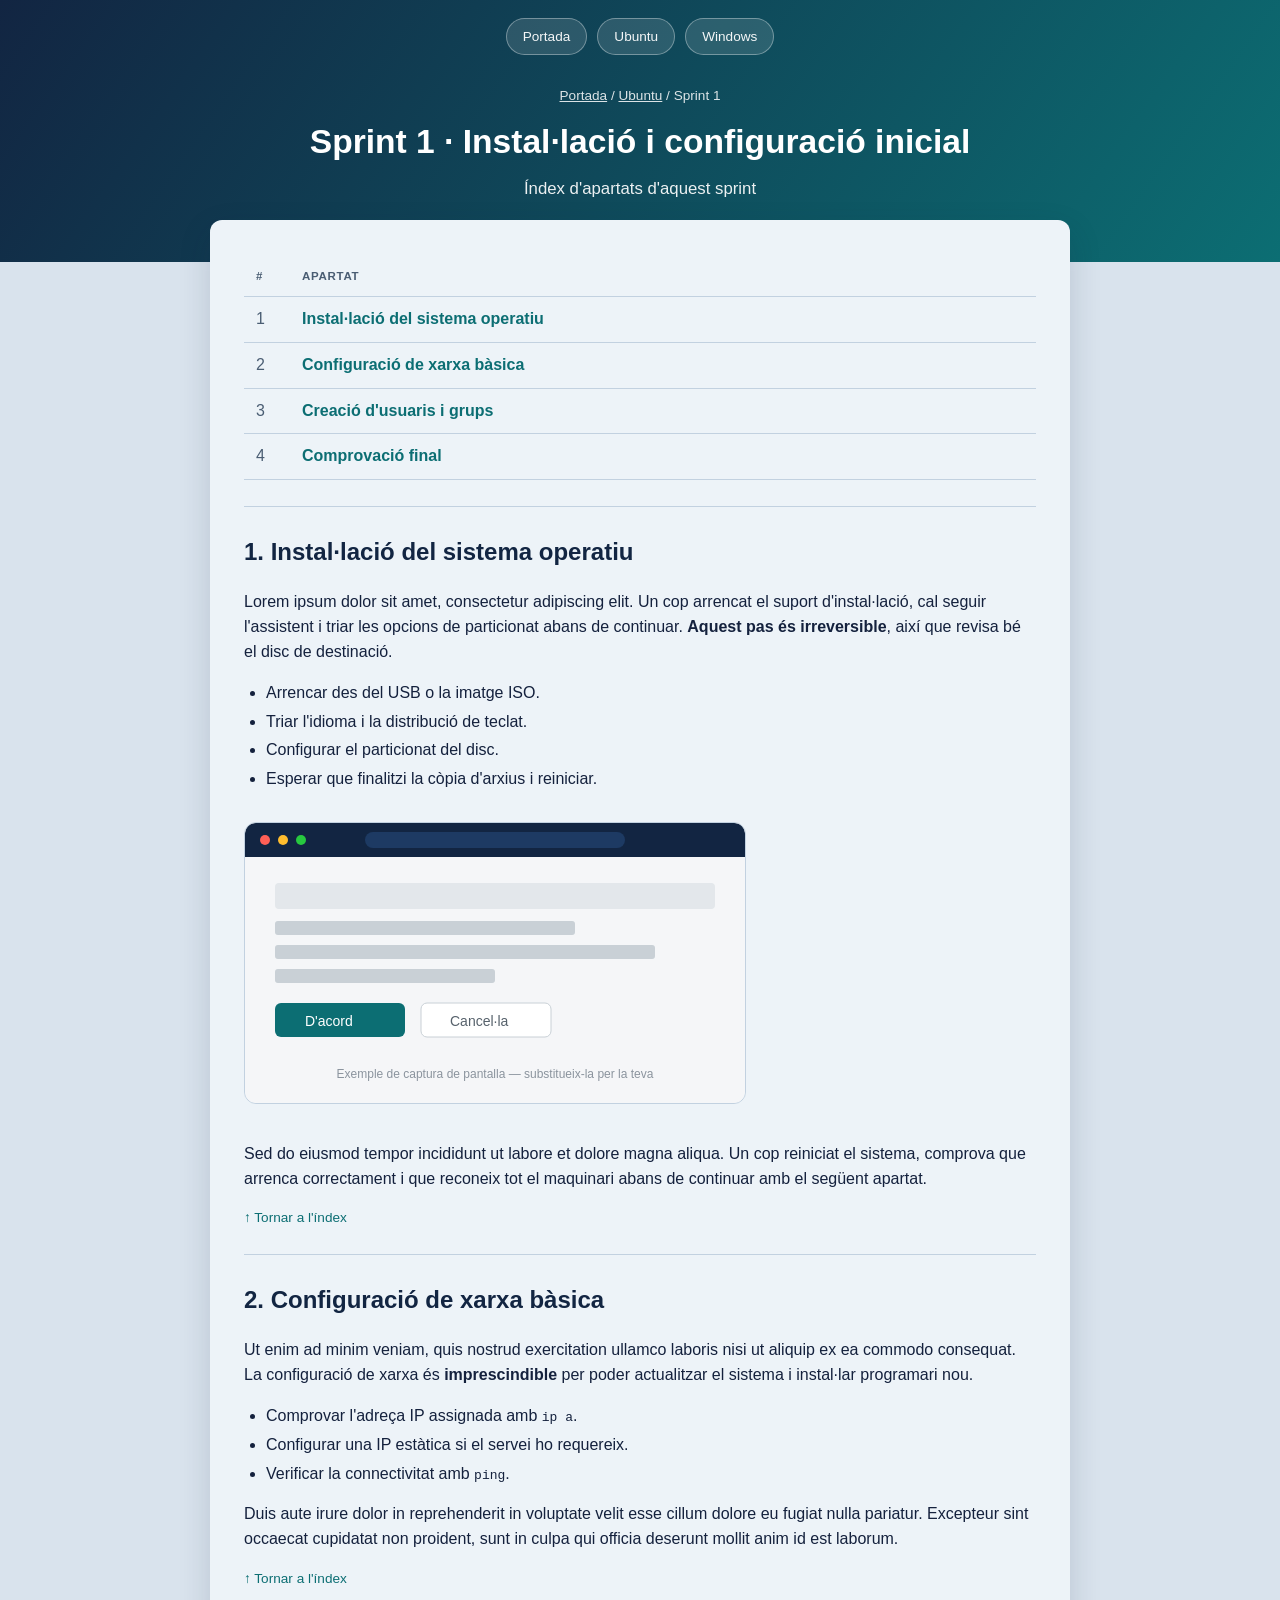
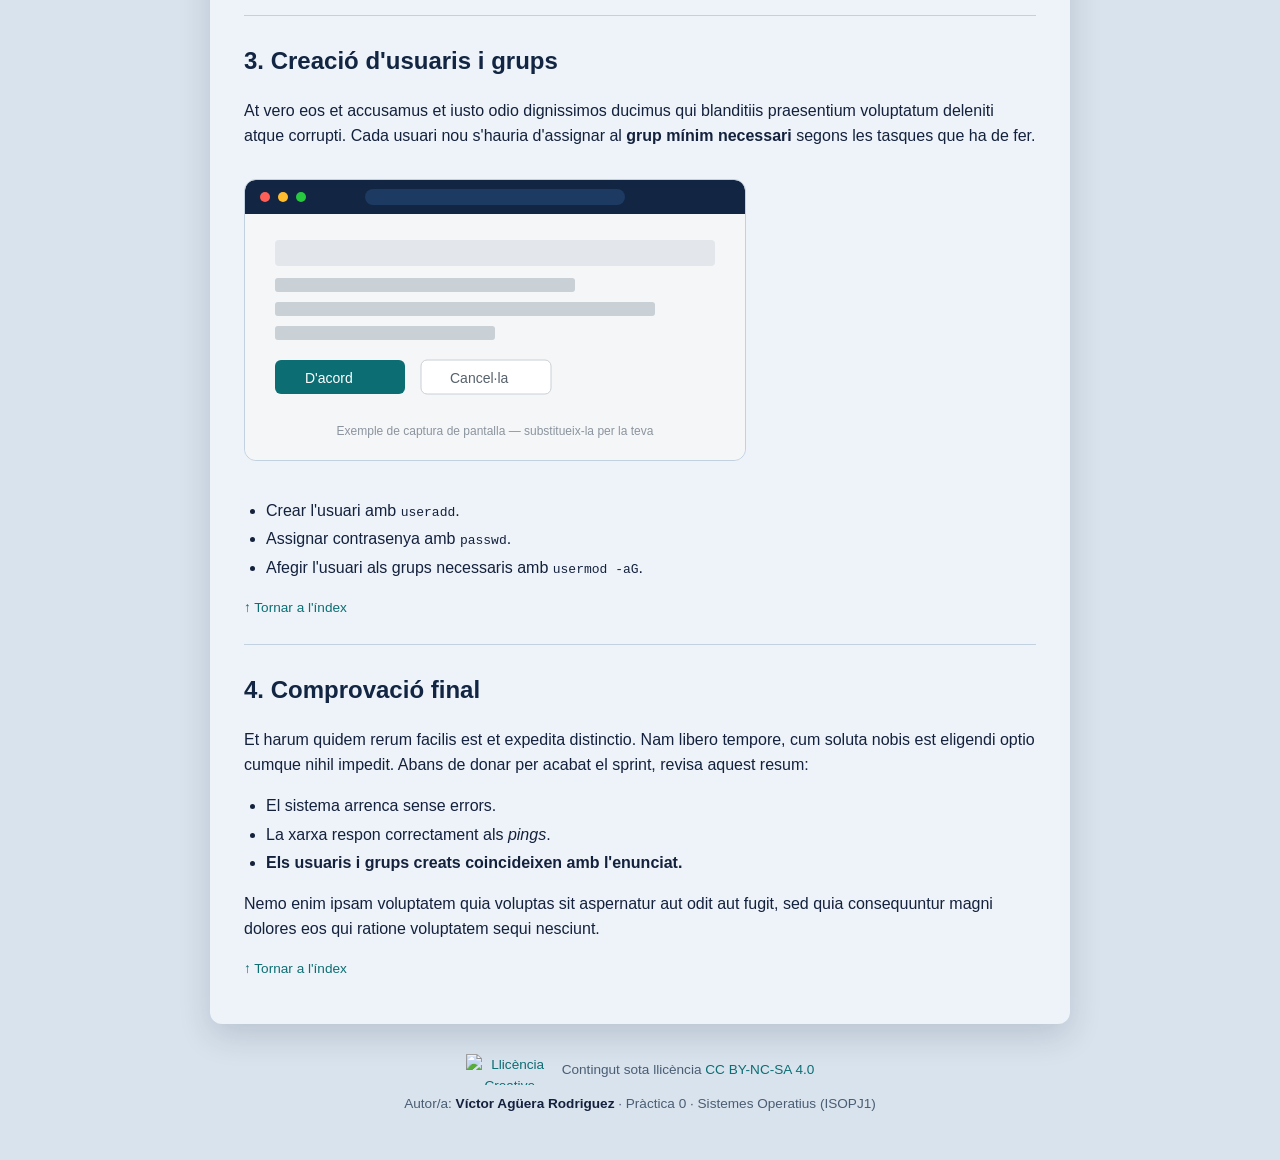
==== sprintu1/index.html @ b0a4b705 "cambio desde windows tecnicamente funcional" ====
<!DOCTYPE html>
<html lang="ca">
<head>
<meta charset="UTF-8">
<meta name="viewport" content="width=device-width, initial-scale=1.0">
<title>Sprint 1 · Instal·lació i configuració inicial (Ubuntu)</title>
<link rel="stylesheet" href="../css/estils.css">
</head>
<body>

<header class="hero">
  <nav class="hero-nav">
    <a href="../index.html">Portada</a>
    <a href="../ubuntu.html">Ubuntu</a>
    <a href="../windows.html">Windows</a>
  </nav>
  <div class="hero-titol">
    <p class="miguetes"><a href="../index.html">Portada</a> / <a href="../ubuntu.html">Ubuntu</a> / Sprint 1</p>
    <h1>Sprint 1 · Instal·lació i configuració inicial</h1>
    <p class="subtitol">Índex d'apartats d'aquest sprint</p>
  </div>
</header>

<main class="contenidor">
  <section class="panell">
    <a id="index-apartats"></a>
    <table class="taula-apartats">
      <thead>
        <tr><th>#</th><th>Apartat</th></tr>
      </thead>
      <tbody>
        <tr><td>1</td><td><a href="#apartat1">Instal·lació del sistema operatiu</a></td></tr>
        <tr><td>2</td><td><a href="#apartat2">Configuració de xarxa bàsica</a></td></tr>
        <tr><td>3</td><td><a href="#apartat3">Creació d'usuaris i grups</a></td></tr>
        <tr><td>4</td><td><a href="#apartat4">Comprovació final</a></td></tr>
      </tbody>
    </table>

    <article class="apartat" id="apartat1">
      <h2>1. Instal·lació del sistema operatiu</h2>
      <p>Lorem ipsum dolor sit amet, consectetur adipiscing elit. Un cop arrencat
         el suport d'instal·lació, cal seguir l'assistent i triar les opcions de
         particionat abans de continuar. <strong>Aquest pas és irreversible</strong>,
         així que revisa bé el disc de destinació.</p>
      <ul>
        <li>Arrencar des del USB o la imatge ISO.</li>
        <li>Triar l'idioma i la distribució de teclat.</li>
        <li>Configurar el particionat del disc.</li>
        <li>Esperar que finalitzi la còpia d'arxius i reiniciar.</li>
      </ul>
      <img src="../img/exemple.svg" alt="Exemple de captura de pantalla de l'assistent d'instal·lació">
      <p>Sed do eiusmod tempor incididunt ut labore et dolore magna aliqua.
         Un cop reiniciat el sistema, comprova que arrenca correctament i que
         reconeix tot el maquinari abans de continuar amb el següent apartat.</p>
      <p class="tornar-index"><a href="#index-apartats">↑ Tornar a l'índex</a></p>
    </article>
    <article class="apartat" id="apartat2">
      <h2>2. Configuració de xarxa bàsica</h2>
      <p>Ut enim ad minim veniam, quis nostrud exercitation ullamco laboris nisi
         ut aliquip ex ea commodo consequat. La configuració de xarxa és
         <strong>imprescindible</strong> per poder actualitzar el sistema i
         instal·lar programari nou.</p>
      <ul>
        <li>Comprovar l'adreça IP assignada amb <code>ip a</code>.</li>
        <li>Configurar una IP estàtica si el servei ho requereix.</li>
        <li>Verificar la connectivitat amb <code>ping</code>.</li>
      </ul>
      <p>Duis aute irure dolor in reprehenderit in voluptate velit esse cillum
         dolore eu fugiat nulla pariatur. Excepteur sint occaecat cupidatat non
         proident, sunt in culpa qui officia deserunt mollit anim id est laborum.</p>
      <p class="tornar-index"><a href="#index-apartats">↑ Tornar a l'índex</a></p>
    </article>
    <article class="apartat" id="apartat3">
      <h2>3. Creació d'usuaris i grups</h2>
      <p>At vero eos et accusamus et iusto odio dignissimos ducimus qui
         blanditiis praesentium voluptatum deleniti atque corrupti. Cada
         usuari nou s'hauria d'assignar al <strong>grup mínim necessari</strong>
         segons les tasques que ha de fer.</p>
      <img src="../img/exemple.svg" alt="Exemple de captura de pantalla de la gestió d'usuaris">
      <ul>
        <li>Crear l'usuari amb <code>useradd</code>.</li>
        <li>Assignar contrasenya amb <code>passwd</code>.</li>
        <li>Afegir l'usuari als grups necessaris amb <code>usermod -aG</code>.</li>
      </ul>
      <p class="tornar-index"><a href="#index-apartats">↑ Tornar a l'índex</a></p>
    </article>
    <article class="apartat" id="apartat4">
      <h2>4. Comprovació final</h2>
      <p>Et harum quidem rerum facilis est et expedita distinctio. Nam libero
         tempore, cum soluta nobis est eligendi optio cumque nihil impedit.
         Abans de donar per acabat el sprint, revisa aquest resum:</p>
      <ul>
        <li>El sistema arrenca sense errors.</li>
        <li>La xarxa respon correctament als <em>pings</em>.</li>
        <li><strong>Els usuaris i grups creats coincideixen amb l'enunciat.</strong></li>
      </ul>
      <p>Nemo enim ipsam voluptatem quia voluptas sit aspernatur aut odit aut
         fugit, sed quia consequuntur magni dolores eos qui ratione voluptatem
         sequi nesciunt.</p>
      <p class="tornar-index"><a href="#index-apartats">↑ Tornar a l'índex</a></p>
    </article>
  </section>
</main>

<footer class="peu">
  <p class="peu-llicencia">
    <a href="https://creativecommons.org/licenses/by-nc-sa/4.0/deed.ca" target="_blank" rel="license noopener">
      <img src="https://licensebuttons.net/l/by-nc-sa/4.0/88x31.png" alt="Llicència Creative Commons Reconeixement-NoComercial-CompartirIgual 4.0" width="88" height="31">
    </a>
    <span>Contingut sota llicència <a href="https://creativecommons.org/licenses/by-nc-sa/4.0/deed.ca" target="_blank" rel="license noopener">CC BY-NC-SA 4.0</a></span>
  </p>
  <p class="autoria">Autor/a: <strong>Víctor Agüera Rodriguez</strong> · Pràctica 0 · Sistemes Operatius (ISOPJ1)</p>
</footer>

</body>
</html>
---- css/estils.css ----
/* Full de estils comu per a tot el lloc.
   Enllaça-la sempre igual:
   <link rel="stylesheet" href="../css/estils.css">  (des d'una carpeta de sprint)
   <link rel="stylesheet" href="css/estils.css">      (des de l'arrel) */

:root {
  --mari: #122542;
  --teal: #0c6e73;
  --tinta: #14213d;
  --tinta-suau: #4a5d73;
  --fons: #d9e3ed;
  --blanc: #edf3f8;
  --vora: #c2d1e0;
  --radi: 12px;
}

* { box-sizing: border-box; }

body {
  margin: 0;
  font-family: "Segoe UI", Roboto, Arial, sans-serif;
  color: var(--tinta);
  background: var(--fons);
  line-height: 1.55;
}

a { color: var(--teal); text-decoration: none; }
a:hover { text-decoration: underline; }

.contenidor {
  max-width: 900px;
  margin: 0 auto;
  padding: 0 20px;
}

/* ---------- Capçalera / hero (present a totes les pàgines) ---------- */
.hero {
  background: linear-gradient(125deg, var(--mari) 0%, var(--teal) 100%);
  padding-bottom: 60px;
  color: #ffffff;
}

.hero-nav {
  display: flex;
  justify-content: center;
  gap: 10px;
  flex-wrap: wrap;
  padding: 18px 20px 0;
}

.hero-nav a {
  color: rgba(255, 255, 255, 0.95);
  background: rgba(255, 255, 255, 0.12);
  border: 1px solid rgba(255, 255, 255, 0.35);
  padding: 7px 16px;
  border-radius: 999px;
  font-size: 0.85rem;
  text-decoration: none;
}
.hero-nav a:hover { background: rgba(255, 255, 255, 0.24); text-decoration: none; }

.hero-titol {
  text-align: center;
  padding: 30px 20px 0;
}

.hero-titol .miguetes {
  font-size: 0.85rem;
  opacity: 0.85;
  margin: 0 0 10px;
}
.hero-titol .miguetes a { color: #fff; text-decoration: underline; }

.hero-titol h1 {
  margin: 0 0 8px;
  font-size: 2.1rem;
  color: #fff;
}

.hero-titol p.subtitol {
  margin: 0;
  opacity: 0.92;
  font-size: 1.05rem;
}

/* ---------- Panell blanc flotant que xafa el hero ---------- */
main { padding-bottom: 50px; }

.panell {
  background: var(--blanc);
  border-radius: var(--radi);
  box-shadow: 0 12px 32px rgba(18, 37, 66, 0.16);
  margin-top: -42px;
  padding: 32px 34px;
  position: relative;
  z-index: 1;
}

/* ---------- Portada ---------- */
.portada-hero { text-align: center; }
.portada-hero img.imatge-portada {
  max-width: 300px;
  width: 100%;
  height: auto;
  margin-bottom: 22px;
}

.fitxa-alumne {
  display: inline-block;
  background: var(--fons);
  border: 1px solid var(--vora);
  border-radius: var(--radi);
  padding: 14px 22px;
  margin: 20px 0;
  text-align: left;
}
.fitxa-alumne p { margin: 3px 0; }
.fitxa-alumne strong { color: var(--mari); }

.boto {
  display: inline-block;
  background: var(--teal);
  color: var(--blanc) !important;
  padding: 12px 26px;
  border-radius: var(--radi);
  font-weight: 600;
  text-decoration: none !important;
  margin-top: 8px;
}
.boto:hover { background: var(--mari); }

/* ---------- Graella de targetes (sprints / apartats) ---------- */
.rejilla-targetes {
  display: grid;
  grid-template-columns: repeat(auto-fit, minmax(220px, 1fr));
  gap: 16px;
  margin: 24px 0 6px;
}

.targeta {
  display: block;
  background: var(--fons);
  border: 1px solid var(--vora);
  border-radius: var(--radi);
  padding: 18px 20px;
  transition: box-shadow 0.15s, transform 0.15s;
}
.targeta:hover {
  box-shadow: 0 4px 14px rgba(12, 110, 115, 0.18);
  transform: translateY(-2px);
  text-decoration: none;
}
.targeta .numero {
  display: inline-block;
  background: var(--teal);
  color: var(--blanc);
  font-size: 0.75rem;
  font-weight: 700;
  padding: 2px 9px;
  border-radius: 999px;
  margin-bottom: 8px;
}
.targeta h3 { margin: 0 0 4px; color: var(--tinta); font-size: 1.05rem; }
.targeta p { margin: 0; color: var(--tinta-suau); font-size: 0.9rem; }

h1, h2 { color: var(--mari); }

.consell {
  color: var(--tinta-suau);
  font-size: 0.9rem;
  margin-top: 18px;
}
.consell code { background: var(--fons); padding: 1px 5px; border-radius: 4px; }

/* ---------- Taula d'apartats (índex intern d'un sprint, amb ancoratges) ---------- */
.taula-apartats {
  width: 100%;
  border-collapse: collapse;
  margin: 6px 0 8px;
}
.taula-apartats th, .taula-apartats td {
  text-align: left;
  padding: 10px 12px;
  border-bottom: 1px solid var(--vora);
}
.taula-apartats th {
  font-size: 0.72rem;
  letter-spacing: 0.06em;
  text-transform: uppercase;
  color: var(--tinta-suau);
}
.taula-apartats td:first-child, .taula-apartats th:first-child { width: 46px; color: var(--tinta-suau); }
.taula-apartats tr:hover td { background: var(--fons); }
.taula-apartats a { font-weight: 600; }

/* ---------- Contingut d'un apartat, dins de la mateixa pàgina ---------- */
.apartat {
  scroll-margin-top: 20px;
  padding-top: 26px;
  margin-top: 26px;
  border-top: 1px solid var(--vora);
}
.apartat h2 { margin-top: 0; }
.apartat img {
  max-width: 100%;
  border-radius: var(--radi);
  border: 1px solid var(--vora);
  margin: 14px 0;
}
.apartat ul { padding-left: 22px; }
.apartat li { margin: 4px 0; }
.tornar-index { font-size: 0.85rem; }

/* ---------- Peu de pàgina: llicència i autoria (fix a totes les pàgines) ---------- */
footer.peu {
  text-align: center;
  color: var(--tinta-suau);
  font-size: 0.85rem;
  padding: 30px 20px 46px;
}
.peu-llicencia {
  display: flex;
  align-items: center;
  justify-content: center;
  gap: 8px;
  flex-wrap: wrap;
  margin: 0 0 8px;
}
.peu-llicencia img { display: block; }
footer.peu .autoria { margin: 0; }
footer.peu .autoria strong { color: var(--tinta); }

/* ---------- Bloc de llicència a la portada ---------- */
.bloc-llicencia {
  border: 1px solid var(--vora);
  border-radius: var(--radi);
  padding: 18px 20px;
  margin-top: 22px;
  text-align: left;
  background: var(--fons);
}
.bloc-llicencia h3 { margin: 0 0 8px; font-size: 1rem; color: var(--mari); }
.bloc-llicencia p { margin: 6px 0; font-size: 0.92rem; }
.bloc-llicencia .badge-cc { display: flex; align-items: center; gap: 10px; margin-top: 10px; }
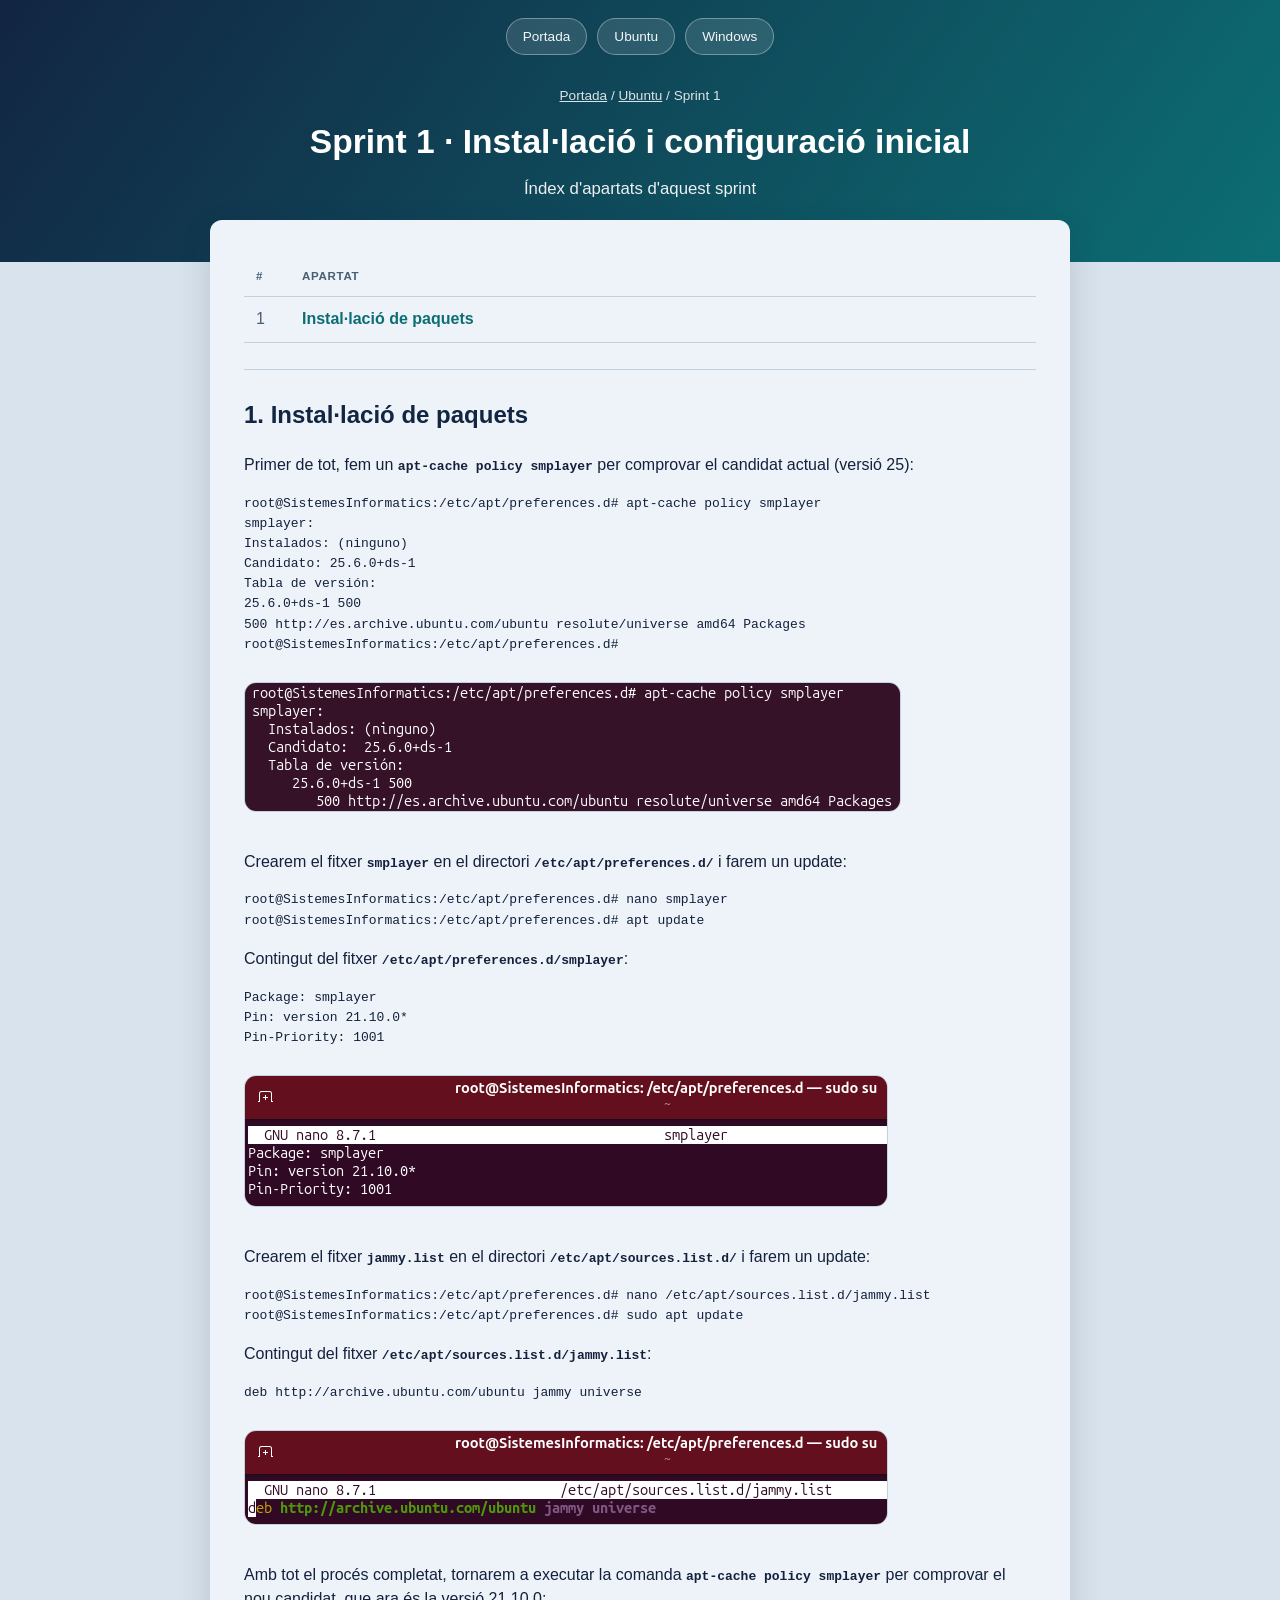
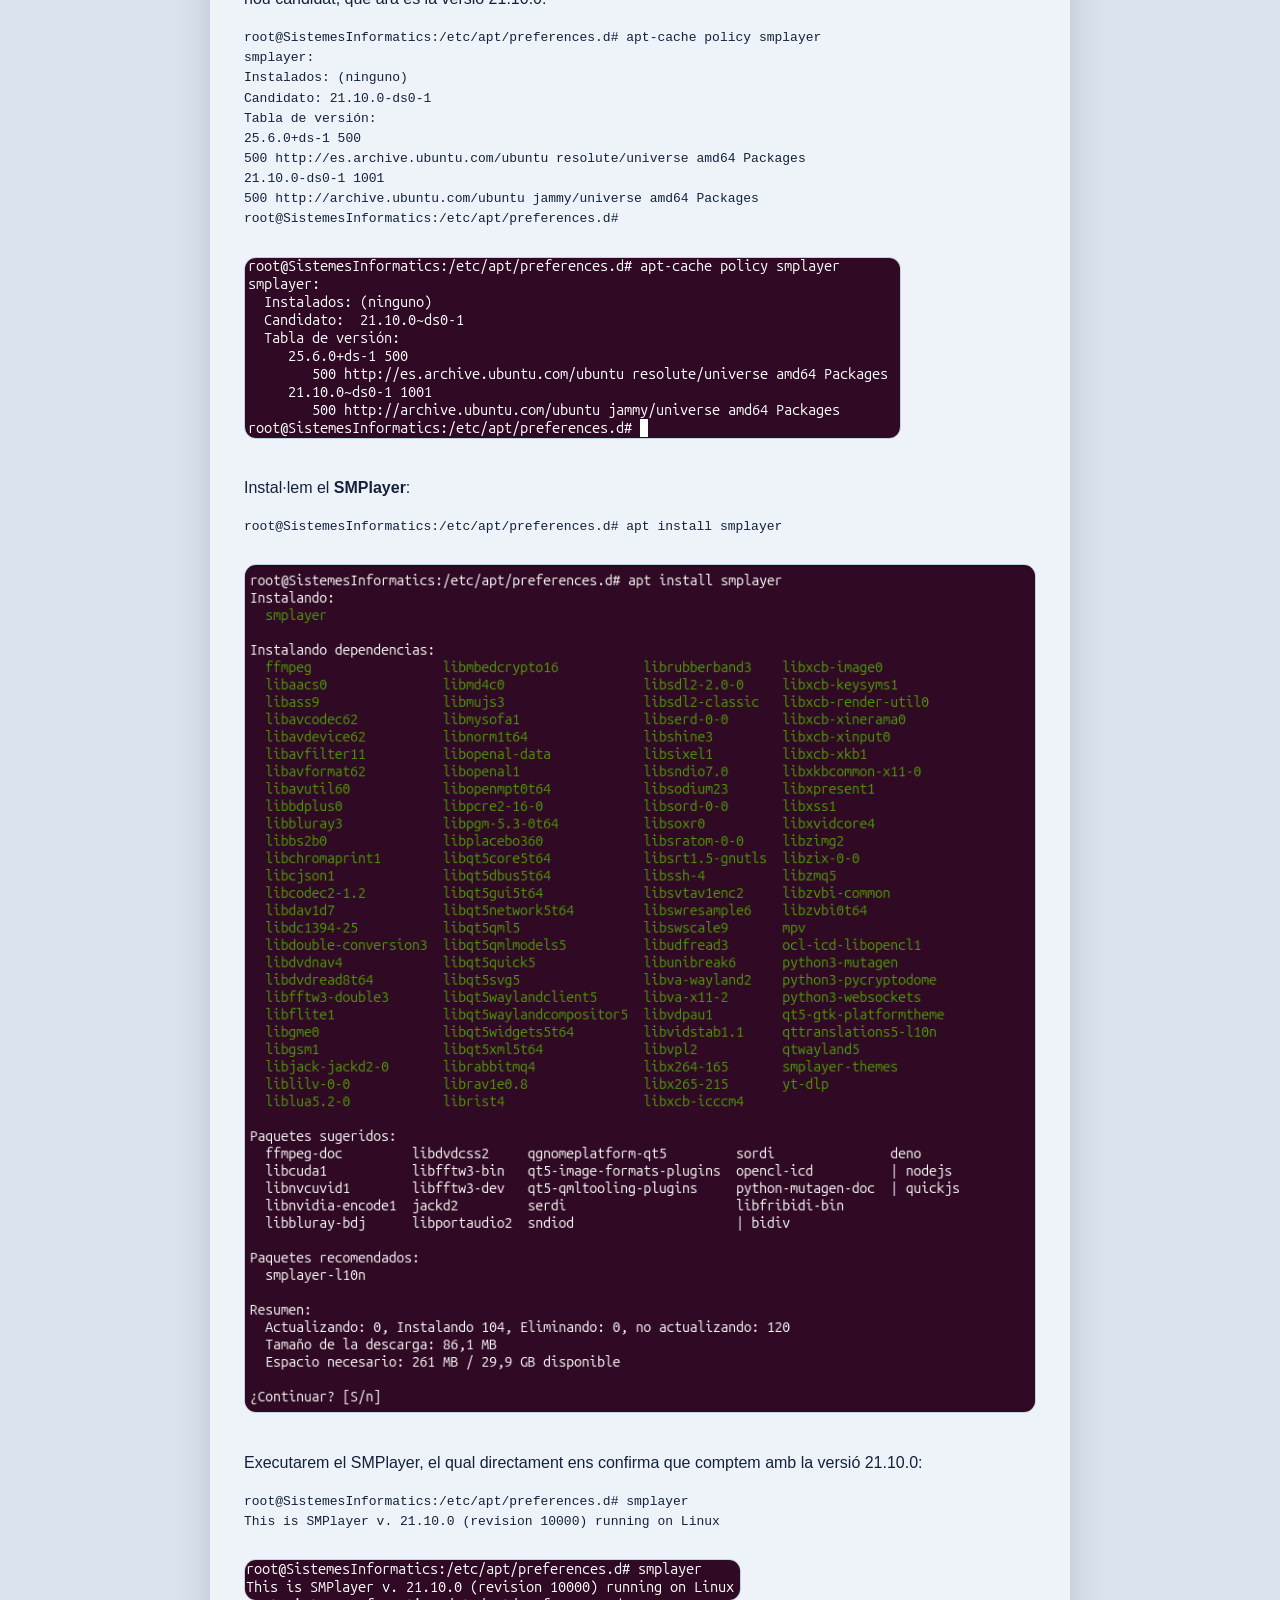
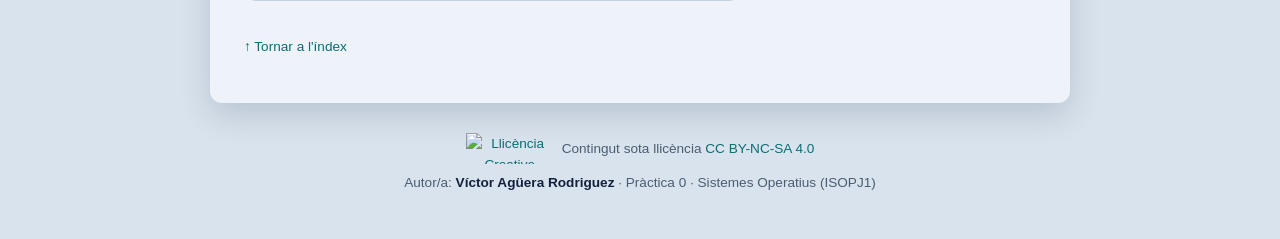
==== commit cb617049: "Actualització sprintu1 instalacio de paquets" ====
--- a/sprintu1/index.html
+++ b/sprintu1/index.html
@@ -29,74 +29,79 @@
         <tr><th>#</th><th>Apartat</th></tr>
       </thead>
       <tbody>
-        <tr><td>1</td><td><a href="#apartat1">Instal·lació del sistema operatiu</a></td></tr>
-        <tr><td>2</td><td><a href="#apartat2">Configuració de xarxa bàsica</a></td></tr>
-        <tr><td>3</td><td><a href="#apartat3">Creació d'usuaris i grups</a></td></tr>
-        <tr><td>4</td><td><a href="#apartat4">Comprovació final</a></td></tr>
+        <tr><td>1</td><td><a href="#apartat1">Instal·lació de paquets</a></td></tr>
       </tbody>
     </table>
 
     <article class="apartat" id="apartat1">
-      <h2>1. Instal·lació del sistema operatiu</h2>
-      <p>Lorem ipsum dolor sit amet, consectetur adipiscing elit. Un cop arrencat
-         el suport d'instal·lació, cal seguir l'assistent i triar les opcions de
-         particionat abans de continuar. <strong>Aquest pas és irreversible</strong>,
-         així que revisa bé el disc de destinació.</p>
-      <ul>
-        <li>Arrencar des del USB o la imatge ISO.</li>
-        <li>Triar l'idioma i la distribució de teclat.</li>
-        <li>Configurar el particionat del disc.</li>
-        <li>Esperar que finalitzi la còpia d'arxius i reiniciar.</li>
-      </ul>
-      <img src="../img/exemple.svg" alt="Exemple de captura de pantalla de l'assistent d'instal·lació">
-      <p>Sed do eiusmod tempor incididunt ut labore et dolore magna aliqua.
-         Un cop reiniciat el sistema, comprova que arrenca correctament i que
-         reconeix tot el maquinari abans de continuar amb el següent apartat.</p>
-      <p class="tornar-index"><a href="#index-apartats">↑ Tornar a l'índex</a></p>
-    </article>
-    <article class="apartat" id="apartat2">
-      <h2>2. Configuració de xarxa bàsica</h2>
-      <p>Ut enim ad minim veniam, quis nostrud exercitation ullamco laboris nisi
-         ut aliquip ex ea commodo consequat. La configuració de xarxa és
-         <strong>imprescindible</strong> per poder actualitzar el sistema i
-         instal·lar programari nou.</p>
-      <ul>
-        <li>Comprovar l'adreça IP assignada amb <code>ip a</code>.</li>
-        <li>Configurar una IP estàtica si el servei ho requereix.</li>
-        <li>Verificar la connectivitat amb <code>ping</code>.</li>
-      </ul>
-      <p>Duis aute irure dolor in reprehenderit in voluptate velit esse cillum
-         dolore eu fugiat nulla pariatur. Excepteur sint occaecat cupidatat non
-         proident, sunt in culpa qui officia deserunt mollit anim id est laborum.</p>
-      <p class="tornar-index"><a href="#index-apartats">↑ Tornar a l'índex</a></p>
-    </article>
-    <article class="apartat" id="apartat3">
-      <h2>3. Creació d'usuaris i grups</h2>
-      <p>At vero eos et accusamus et iusto odio dignissimos ducimus qui
-         blanditiis praesentium voluptatum deleniti atque corrupti. Cada
-         usuari nou s'hauria d'assignar al <strong>grup mínim necessari</strong>
-         segons les tasques que ha de fer.</p>
-      <img src="../img/exemple.svg" alt="Exemple de captura de pantalla de la gestió d'usuaris">
-      <ul>
-        <li>Crear l'usuari amb <code>useradd</code>.</li>
-        <li>Assignar contrasenya amb <code>passwd</code>.</li>
-        <li>Afegir l'usuari als grups necessaris amb <code>usermod -aG</code>.</li>
-      </ul>
-      <p class="tornar-index"><a href="#index-apartats">↑ Tornar a l'índex</a></p>
-    </article>
-    <article class="apartat" id="apartat4">
-      <h2>4. Comprovació final</h2>
-      <p>Et harum quidem rerum facilis est et expedita distinctio. Nam libero
-         tempore, cum soluta nobis est eligendi optio cumque nihil impedit.
-         Abans de donar per acabat el sprint, revisa aquest resum:</p>
-      <ul>
-        <li>El sistema arrenca sense errors.</li>
-        <li>La xarxa respon correctament als <em>pings</em>.</li>
-        <li><strong>Els usuaris i grups creats coincideixen amb l'enunciat.</strong></li>
-      </ul>
-      <p>Nemo enim ipsam voluptatem quia voluptas sit aspernatur aut odit aut
-         fugit, sed quia consequuntur magni dolores eos qui ratione voluptatem
-         sequi nesciunt.</p>
+      <h2>1. Instal·lació de paquets</h2>
+      <p>Primer de tot, fem un <code><strong>apt-cache policy smplayer</strong></code> per comprovar el candidat actual (versió 25):</p>
+      
+      <pre><code>root@SistemesInformatics:/etc/apt/preferences.d# apt-cache policy smplayer
+smplayer:
+Instalados: (ninguno)
+Candidato: 25.6.0+ds-1
+Tabla de versión:
+25.6.0+ds-1 500
+500 http://es.archive.ubuntu.com/ubuntu resolute/universe amd64 Packages
+root@SistemesInformatics:/etc/apt/preferences.d#</code></pre>
+
+      <!-- Espai per a la imatge si cal -->
+      <img src="./img/Captura1.png">
+
+      <p>Crearem el fitxer <code><strong>smplayer</strong></code> en el directori <code><strong>/etc/apt/preferences.d/</strong></code> i farem un update:</p>
+      
+      <pre><code>root@SistemesInformatics:/etc/apt/preferences.d# nano smplayer
+root@SistemesInformatics:/etc/apt/preferences.d# apt update</code></pre>
+
+      <p>Contingut del fitxer <code><strong>/etc/apt/preferences.d/smplayer</strong></code>:</p>
+      <pre><code>Package: smplayer
+Pin: version 21.10.0*
+Pin-Priority: 1001</code></pre>
+
+      <!-- Espai per a la imatge si cal -->
+      <img src="./img/Captura2.png">
+
+      <p>Crearem el fitxer <code><strong>jammy.list</strong></code> en el directori <code><strong>/etc/apt/sources.list.d/</strong></code> i farem un update:</p>
+      
+      <pre><code>root@SistemesInformatics:/etc/apt/preferences.d# nano /etc/apt/sources.list.d/jammy.list
+root@SistemesInformatics:/etc/apt/preferences.d# sudo apt update</code></pre>
+
+      <p>Contingut del fitxer <code><strong>/etc/apt/sources.list.d/jammy.list</strong></code>:</p>
+      <pre><code>deb http://archive.ubuntu.com/ubuntu jammy universe</code></pre>
+
+      <!-- Espai per a la imatge si cal -->
+      <img src="./img/Captura3.png">
+
+      <p>Amb tot el procés completat, tornarem a executar la comanda <code><strong>apt-cache policy smplayer</strong></code> per comprovar el nou candidat, que ara és la versió 21.10.0:</p>
+      
+      <pre><code>root@SistemesInformatics:/etc/apt/preferences.d# apt-cache policy smplayer
+smplayer:
+Instalados: (ninguno)
+Candidato: 21.10.0-ds0-1
+Tabla de versión:
+25.6.0+ds-1 500
+500 http://es.archive.ubuntu.com/ubuntu resolute/universe amd64 Packages
+21.10.0-ds0-1 1001
+500 http://archive.ubuntu.com/ubuntu jammy/universe amd64 Packages
+root@SistemesInformatics:/etc/apt/preferences.d#</code></pre>
+
+      <!-- Espai per a la imatge si cal -->
+      <img src="./img/Captura4.png">
+
+      <p>Instal·lem el <strong>SMPlayer</strong>:</p>
+      <pre><code>root@SistemesInformatics:/etc/apt/preferences.d# apt install smplayer</code></pre>
+
+      <!-- Espai per a la imatge si cal -->
+      <img src="./img/Captura5.png">
+
+      <p>Executarem el SMPlayer, el qual directament ens confirma que comptem amb la versió 21.10.0:</p>
+      <pre><code>root@SistemesInformatics:/etc/apt/preferences.d# smplayer
+This is SMPlayer v. 21.10.0 (revision 10000) running on Linux</code></pre>
+
+      <!-- Espai per a la imatge si cal -->
+      <img src="./img/Captura6.png">
+
       <p class="tornar-index"><a href="#index-apartats">↑ Tornar a l'índex</a></p>
     </article>
   </section>
